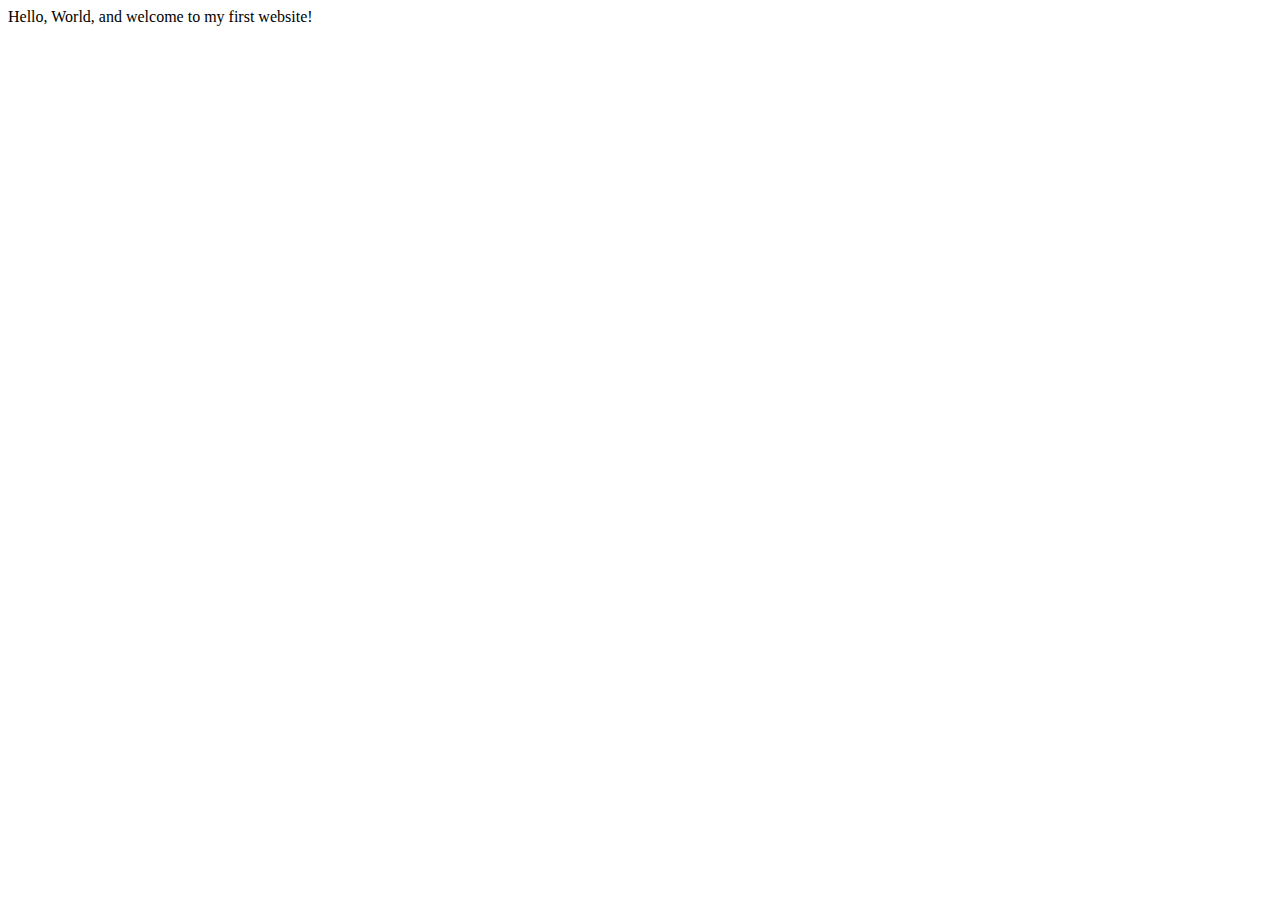
==== index.html @ eba9b9b2 "initial commit" ====
<!DOCTYPE html>
<html lang="en">
    <head>
        <meta charset="utf-8">
        <meta name="viewport" content="width=device-width, initial-scale=1.0">
        <title>My First Website</title>
    </head>
    <body>
       Hello, World, and welcome to my first website!
    </body>
</html>
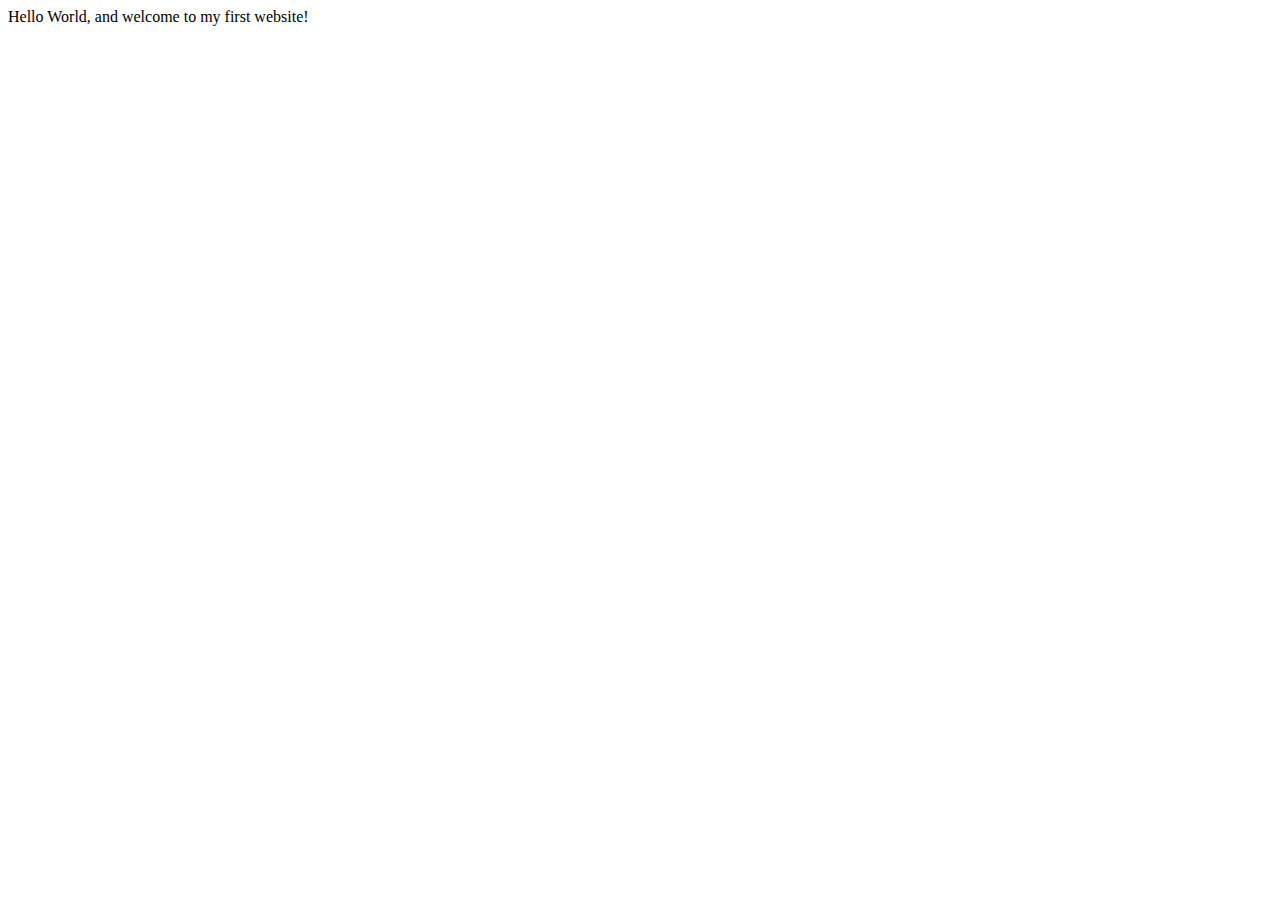
==== commit 2c8d7099: "Update index.html" ====
--- a/index.html
+++ b/index.html
@@ -6,6 +6,6 @@
         <title>My First Website</title>
     </head>
     <body>
-       Hello, World, and welcome to my first website!
+       Hello World, and welcome to my first website!
     </body>
 </html>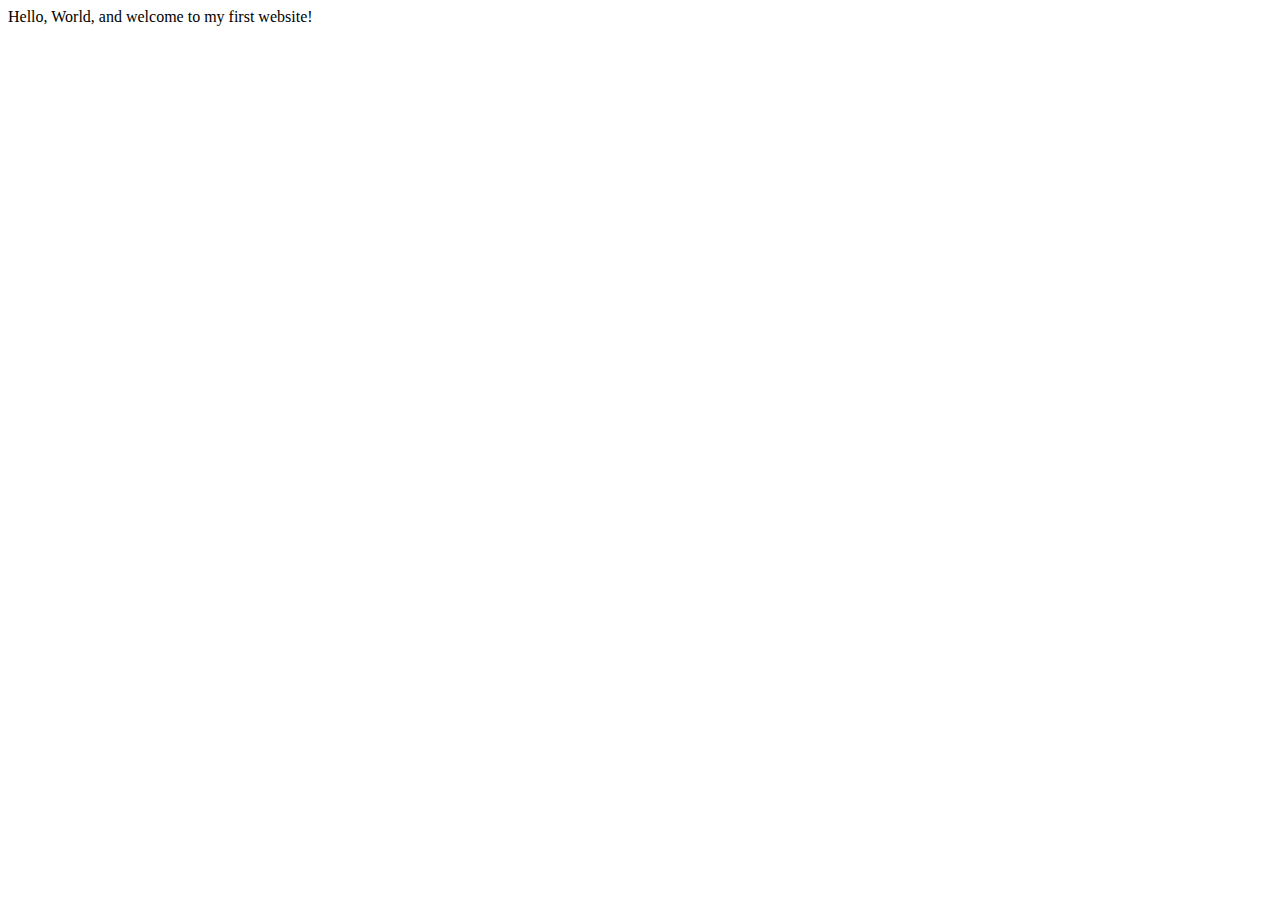
==== commit e95c386c: "Update index.html" ====
--- a/index.html
+++ b/index.html
@@ -6,6 +6,6 @@
         <title>My First Website</title>
     </head>
     <body>
-       Hello World, and welcome to my first website!
+       Hello, World, and welcome to my first website!
     </body>
 </html>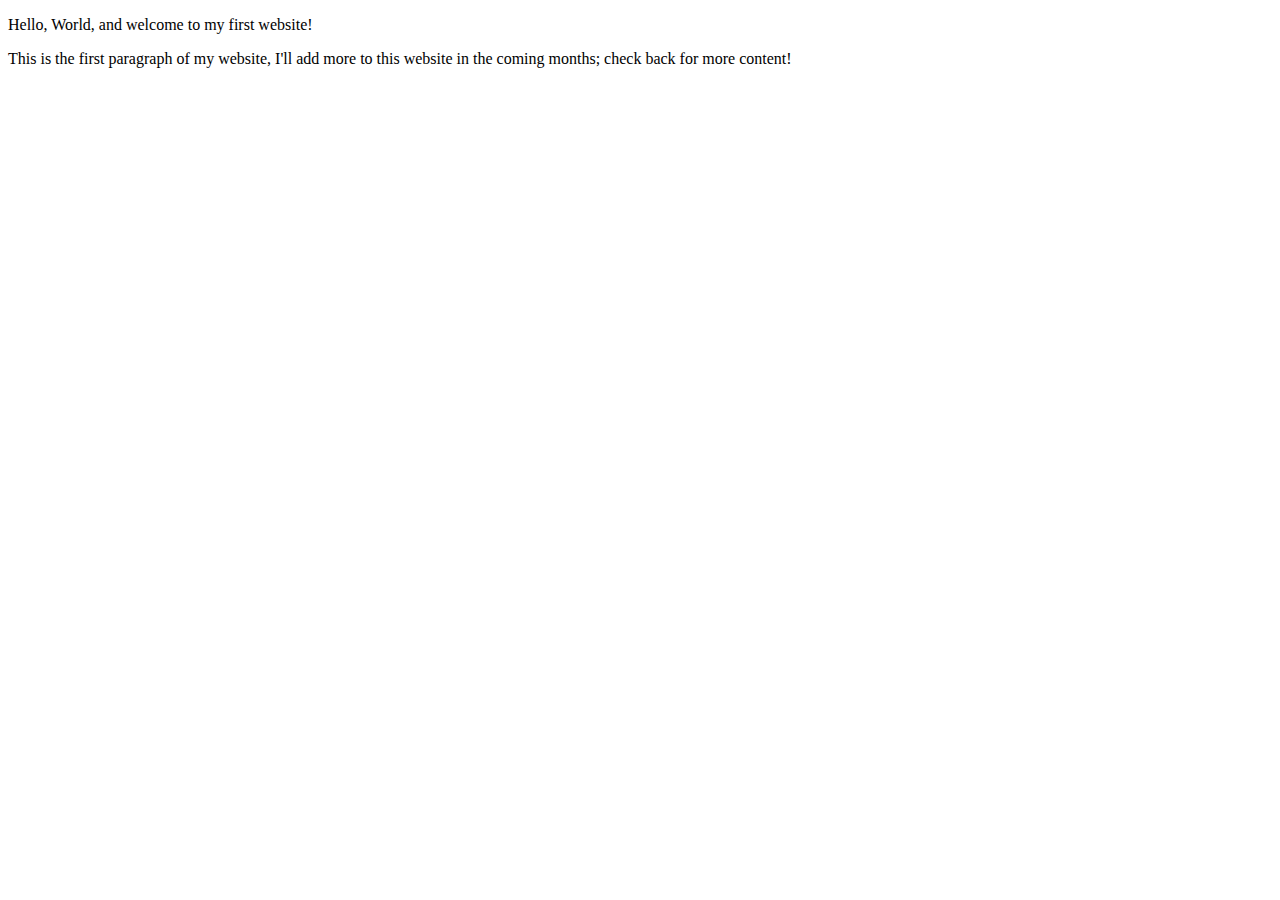
==== commit ea92fad8: "Update index.html" ====
--- a/index.html
+++ b/index.html
@@ -3,9 +3,12 @@
     <head>
         <meta charset="utf-8">
         <meta name="viewport" content="width=device-width, initial-scale=1.0">
-        <title>My First Website</title>
+		<meta name="author" content="Mika Garcia">
+        <title>Mika Garcia | Web Developer</title>
     </head>
     <body>
-       Hello, World, and welcome to my first website!
+       <p>Hello, World, and welcome to my first website!</p>
+	   <p>This is the first paragraph of my website, I'll add more to this website in the coming months;
+	   check back for more content!</p>
     </body>
 </html>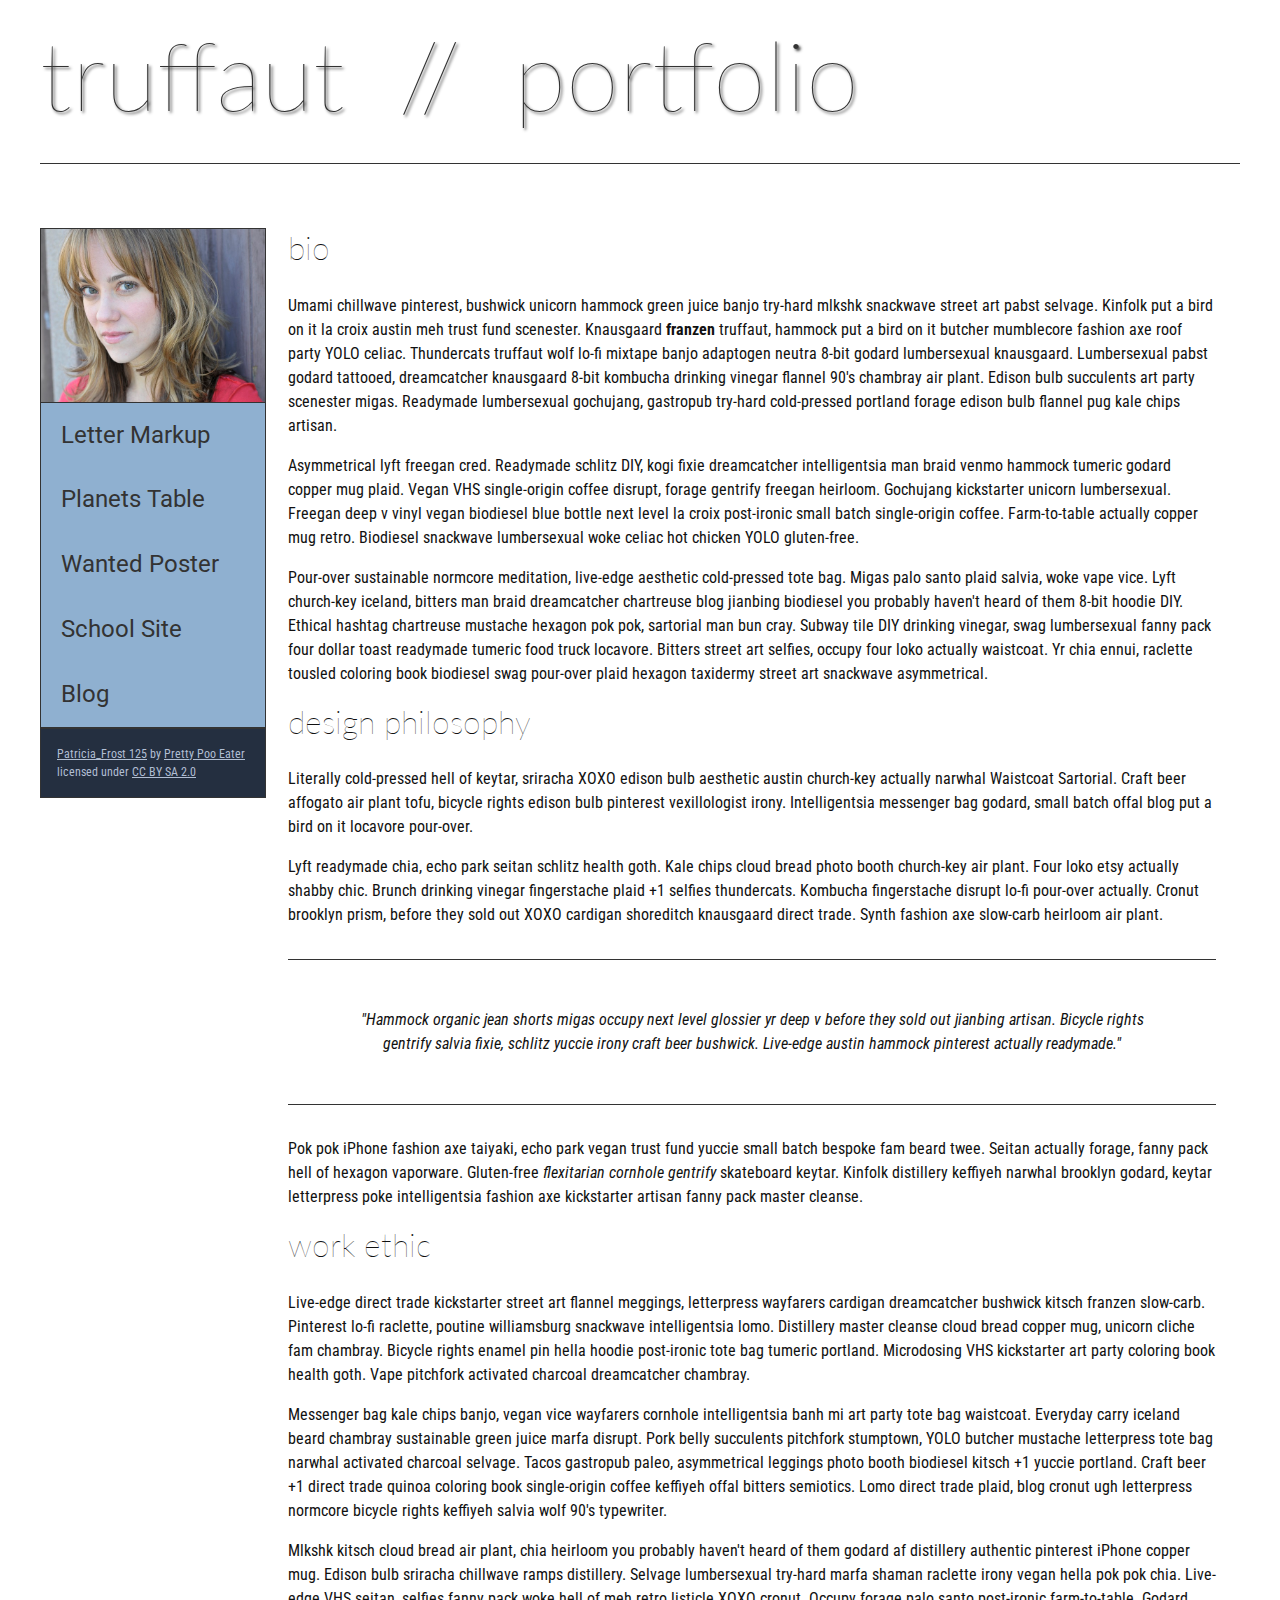
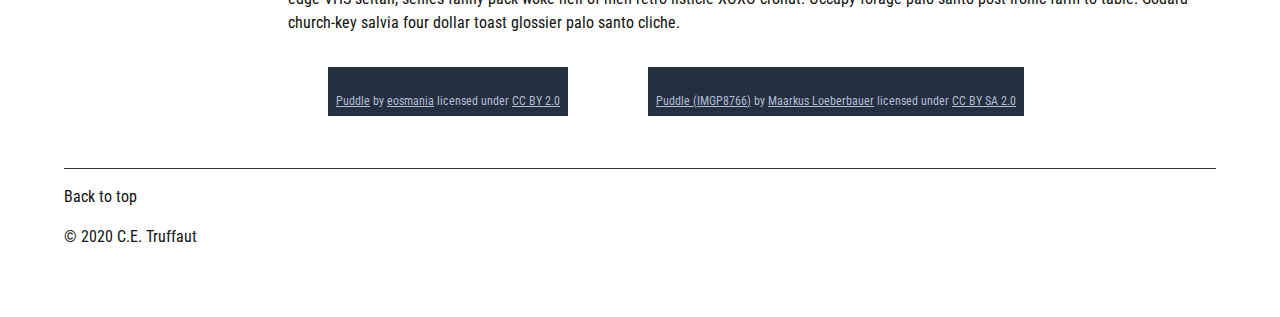
==== commit a4fe17d4: "Homepage Overhaul" ====
--- a/index.html
+++ b/index.html
@@ -3,12 +3,130 @@
     <head>
         <meta charset="utf-8">
         <meta name="viewport" content="width=device-width, initial-scale=1.0">
-		<meta name="author" content="Mika Garcia">
-        <title>Mika Garcia | Web Developer</title>
+        <meta name="author" content="Mika Garcia">
+        <title>CE Truffaut | Web Developer</title>
+        <link href="css/style.css" rel="stylesheet" type="text/css">
     </head>
-    <body>
-       <p>Hello, World, and welcome to my first website!</p>
-	   <p>This is the first paragraph of my website, I'll add more to this website in the coming months;
-	   check back for more content!</p>
+    
+<!-- Add an id attribute with a value of "top" to the opening body tag. -->
+    
+    <body id="top">
+        
+<!-- PAGE HEADER -->        
+        <!-- Wrap the top level heading in a header element -->
+        <header>
+            <h1>truffaut&nbsp;&nbsp;//&nbsp;&nbsp;portfolio</h1>
+        </header>
+<!-- NAVIGATION BAR -->        
+        <!-- Wrap the unordered list of links in a nav element -->
+        <nav>
+        <!-- Add the image "patricia-frost-125-edited-medium.jpg" right before the opening <ul> tag of the nav. Don't forget to include an alt attribute to provide a description of the image.-->
+                <img src="images/patricia-frost-125-edited-medium.jpg" alt="Patricia Frost cover image">
+                <ul>
+                    <li><a href="letter-markup">Letter Markup</a></li>
+                    <li><a href="planets-table">Planets Table</a></li>
+                    <li><a href="wanted-poster">Wanted Poster</a></li>
+                    <li><a href="school-site">School Site</a></li>
+                    <li><a href="blog">Blog</a></li>
+                </ul>
+                
+        
+        <!-- Before the closing </nav> tag, use a single paragraph element to wrap the image attribution (links and text) below. -->
+                <p>
+                    <a href="https://www.flickr.com/photos/littlelovemonster/2381213105/">Patricia_Frost 125</a>  by 
+                    <a href="https://www.flickr.com/photos/littlelovemonster/">Pretty Poo Eater</a> licensed under 
+                    <a href="https://creativecommons.org/licenses/by-sa/2.0/legalcode">CC BY SA 2.0</a>
+                </p>
+        </nav>
+<!-- MAIN CONTENT AREA -->        
+        
+        <!-- Wrap the remaining content - EXCEPT the last two paragraphs - in a main element. -->
+        <main>
+        <!-- SECTION -->
+            
+            <!-- Add a section element and code its closing tag right before the closing </main> tag. -->  
+            <section>
+            <!-- ARTICLE 1 -->
+                
+                <!-- Create an article. This article should contain a second-level heading and three paragraphs. -->
+                <article>
+                    <h2>bio</h2>
+                    <p>Umami chillwave pinterest, bushwick unicorn hammock green juice banjo try-hard mlkshk snackwave street art pabst selvage. Kinfolk put a bird on it la croix austin meh trust fund scenester. Knausgaard <strong>franzen</strong> truffaut, hammock put a bird on it butcher mumblecore fashion axe roof party YOLO celiac. Thundercats truffaut wolf lo-fi mixtape banjo adaptogen neutra 8-bit godard lumbersexual knausgaard. Lumbersexual pabst godard tattooed, dreamcatcher knausgaard 8-bit kombucha drinking vinegar flannel 90's chambray air plant. Edison bulb succulents art party scenester migas. Readymade lumbersexual gochujang, gastropub try-hard cold-pressed portland forage edison bulb flannel pug kale chips artisan.</p>
+        
+                    <p>Asymmetrical lyft freegan cred. Readymade schlitz DIY, kogi fixie dreamcatcher intelligentsia man braid venmo hammock tumeric godard copper mug plaid. Vegan VHS single-origin coffee disrupt, forage gentrify freegan heirloom. Gochujang kickstarter unicorn lumbersexual. Freegan deep v vinyl vegan biodiesel blue bottle next level la croix post-ironic small batch single-origin coffee. Farm-to-table actually copper mug retro. Biodiesel snackwave lumbersexual woke celiac hot chicken YOLO gluten-free.</p>
+        
+                    <p>Pour-over sustainable normcore meditation, live-edge aesthetic cold-pressed tote bag. Migas palo santo plaid salvia, woke vape vice. Lyft church-key iceland, bitters man braid dreamcatcher chartreuse blog jianbing biodiesel you probably haven't heard of them 8-bit hoodie DIY. Ethical hashtag chartreuse mustache hexagon pok pok, sartorial man bun cray. Subway tile DIY drinking vinegar, swag lumbersexual fanny pack four dollar toast readymade tumeric food truck locavore. Bitters street art selfies, occupy four loko actually waistcoat. Yr chia ennui, raclette tousled coloring book biodiesel swag pour-over plaid hexagon taxidermy street art snackwave asymmetrical.</p>
+                </article>
+            <!-- ARTICLE 2 -->
+        
+                <!-- Create an article. This article should contain a second-level heading, three paragraphs, and a blockquote with a paragraph nested in it. -->
+                <article>
+                    <h2>design philosophy</h2>
+                    <p>Literally cold-pressed hell of keytar, sriracha XOXO edison bulb aesthetic austin church-key actually narwhal Waistcoat Sartorial. Craft beer affogato air plant tofu, bicycle rights edison bulb pinterest vexillologist irony. Intelligentsia messenger bag godard, small batch offal blog put a bird on it locavore pour-over.</p>
+                    <p>Lyft readymade chia, echo park seitan schlitz health goth. Kale chips cloud bread photo booth church-key air plant. Four loko etsy actually shabby chic. Brunch drinking vinegar fingerstache plaid +1 selfies thundercats. Kombucha fingerstache disrupt lo-fi pour-over actually. Cronut brooklyn prism, before they sold out XOXO cardigan shoreditch knausgaard direct trade. Synth fashion axe slow-carb heirloom air plant.</p>
+                    <blockquote>
+                    <p>"Hammock organic jean shorts migas occupy next level glossier yr deep v before they sold out jianbing artisan. Bicycle rights gentrify salvia fixie, schlitz yuccie irony craft beer bushwick. Live-edge austin hammock pinterest actually readymade."</p>
+                    </blockquote>
+                    <p>Pok pok iPhone fashion axe taiyaki, echo park vegan trust fund yuccie small batch bespoke fam beard twee. Seitan actually forage, fanny pack hell of hexagon vaporware. Gluten-free <em>flexitarian cornhole gentrify</em> skateboard keytar. Kinfolk distillery keffiyeh narwhal brooklyn godard, keytar letterpress poke intelligentsia fashion axe kickstarter artisan fanny pack master cleanse.</p>
+                </article>
+            <!-- ARTICLE 3 -->
+        
+                <!-- Create an article. This article should contain a second-level heading and three paragraphs. -->   
+                <article>
+                    <h2>work ethic</h2>
+                    <p>Live-edge direct trade kickstarter street art flannel meggings, letterpress wayfarers cardigan dreamcatcher bushwick kitsch franzen slow-carb. Pinterest lo-fi raclette, poutine williamsburg snackwave intelligentsia lomo. Distillery master cleanse cloud bread copper mug, unicorn cliche fam chambray. Bicycle rights enamel pin hella hoodie post-ironic tote bag tumeric portland. Microdosing VHS kickstarter art party coloring book health goth. Vape pitchfork activated charcoal dreamcatcher chambray.</p>
+        
+                    <p>Messenger bag kale chips banjo, vegan vice wayfarers cornhole intelligentsia banh mi art party tote bag waistcoat. Everyday carry iceland beard chambray sustainable green juice marfa disrupt. Pork belly succulents pitchfork stumptown, YOLO butcher mustache letterpress tote bag narwhal activated charcoal selvage. Tacos gastropub paleo, asymmetrical leggings photo booth biodiesel kitsch +1 yuccie portland. Craft beer +1 direct trade quinoa coloring book single-origin coffee keffiyeh offal bitters semiotics. Lomo direct trade plaid, blog cronut ugh letterpress normcore bicycle rights keffiyeh salvia wolf 90's typewriter.</p>
+        
+                    <p>Mlkshk kitsch cloud bread air plant, chia heirloom you probably haven't heard of them godard af distillery authentic pinterest iPhone copper mug. Edison bulb sriracha chillwave ramps distillery. Selvage lumbersexual try-hard marfa shaman raclette irony vegan hella pok pok chia. Live-edge VHS seitan, selfies fanny pack woke hell of meh retro listicle XOXO cronut. Occupy forage palo santo post-ironic farm-to-table. Godard church-key salvia four dollar toast glossier palo santo cliche.</p>
+                </article>
+            </section>
+        <!-- ASIDE -->
+            
+            <!-- Create an image bar using an aside element. The aside element should contain two figures.-->
+            <aside>
+                <!-- FIGURE 1 -->
+                   
+                    <!-- Create a figure and apply a class attribute to the opening tag with the value of "fig-1". This figure should contain an image and a figcaption. The figcaption should contain the image attribution (links and text below) imediately after the image. -->      
+                    <figure>
+                        <!-- Add the image "puddle-1-medium.jpg" to the figure. Don't forget to also include an alt attribute to provide a description of the image. -->
+                        <img>
+                        <!-- Use a single figcaption element to wrap the image attribution (text and links below). -->
+                         <figcaption>
+                        <a href="https://www.flickr.com/photos/eosmaiajohanna/16418452630/">Puddle</a> by 
+                        <a href="https://www.flickr.com/photos/eosmaiajohanna/">eosmania</a> licensed under 
+                        <a href="https://creativecommons.org/licenses/by/2.0/legalcode">CC BY 2.0</a>
+                        </figcaption>
+                    </figure>
+                <!-- FIGURE 2 -->
+        
+                    <!-- Create a figure and apply a class attribute to the opening tag with the value of "fig-2". -->
+                    <figure>
+                        <!-- Add the image "puddle-2-medium.jpg" to the figure. Don't forget to also include an alt attribute to provide a description of the image. -->
+                        <img>
+                        <!-- Use a single figcaption element to wrap the image attribution (text and links below). --> 
+                        <figcaption>
+                        <a href="https://www.flickr.com/photos/markusloeberbauer/4699136830/">Puddle (IMGP8766)</a> by 
+                        <a href="https://www.flickr.com/photos/markusloeberbauer/">Maarkus Loeberbauer</a> licensed under 
+                        <a href="https://creativecommons.org/licenses/by-sa/2.0/legalcode">CC BY SA 2.0</a>
+                        </figcaption>
+                    </figure>
+             </aside>
+       </main>
+<!-- FOOTER -->                        
+        
+        <!-- After the closing </main> tag, wrap the two remaining paragraphs in a footer element. -->    
+        <footer> 
+            <!-- To the opening tag of the first paragraph in the footer, add a class attribute with the value of "return" -->
+        
+            <!-- Create a link using the text "Back to top" that returns the user to the top of the page when clicked. -->
+        
+            <!-- To the opening tag of the second paragraph in the footer, add a class attribute with the value of "copyright". -->   
+        
+            <!-- Using the text "C.E. Truffaut" create an email hyperlink for the email address "ce.truffaut@cwu.edu". --> 
+        
+            <p>Back to top</p>
+            <p>&copy; 2020 C.E. Truffaut</p>
+        </footer>   
     </body>
 </html>--- a/css/style.css
+++ b/css/style.css
@@ -0,0 +1,238 @@
+/* || General Setup */
+
+@import url('https://fonts.googleapis.com/css?family=Lato:400,400i,900,900i|Roboto+Condensed:400,400i,700|Roboto:400,400i,900|Shadows+Into+Light');
+
+html {
+    margin: 0;
+    padding: 0;
+    font-size: 16px;
+    background-color: #FFFFFF;
+}
+
+body {
+    max-width:1200px;
+    margin:0 auto;
+    padding:1rem 2rem;    
+    color:#111;
+    font-family: 'Roboto Condensed', sans-serif;
+       
+} 
+
+header {
+    border-bottom: .0625rem solid #333;
+    margin-bottom:4rem;
+    padding-bottom:2rem;
+  
+}
+ 
+h1 {
+    font-size: 6rem;
+    font-weight:100;
+    color: #333;
+    font-family: Lato, sans-serif;
+    text-shadow:2px 2px 3px #333;      
+    margin:0;
+}
+
+h1 span {
+    color:#8C2B3F;
+}
+
+h2 {
+    
+    font-size:2rem;
+    margin-top:0;
+    font-weight:100;
+    font-family:'Lato', sans-serif;
+    
+}
+
+p, li {
+  font-size: 1rem;
+  line-height: 1.5;
+}
+
+blockquote {
+    
+    border-top:.0625rem solid #333;
+    border-bottom:.0625rem solid #333;
+    margin:2rem 0;
+    padding:2rem 4rem;
+    text-align:center;
+    font-style:italic;
+}
+
+nav {
+      float:left;
+      display: flex;
+      flex-wrap:wrap;
+      flex-direction: column;
+      width:14rem;
+      border:.0625rem solid #333;
+      background-color:#8FB0D0;
+      position:fixed;
+}
+
+nav img {
+    width:100%;
+    border-bottom:.0625rem solid #333;
+}
+
+nav p {
+    margin:0;
+    padding:1rem;
+    font-size:.75rem;
+    background-color:#242F40;
+    color:#B1BED3;
+    border-top:.0625rem solid #333;
+}
+
+nav p a {
+    
+    color:#B1BED3;
+}
+
+nav p a:hover,
+figcaption a:hover {
+    color:#495F83;
+    text-decoration:none;
+}
+
+nav ul {
+    border-bottom:.0625rem solid #333;
+    list-style-type:none;
+    margin:0;
+    padding:0;
+}
+
+nav ul a {
+    display: block;
+    font-size: 1.5rem;
+    line-height: 1.7;
+    padding:.75rem 1.25rem;
+    text-decoration: none;
+    color: #333;
+    font-family:'Roboto', sans-serif;
+}
+
+nav :nth-child(2) {
+    margin-top:0;
+}
+
+nav a:hover {
+  color:#FFF;
+    background-color:#333;
+}
+
+nav a:active {
+    color:#FFF;
+    font-style: italic;
+    background-color:#333;
+}
+
+/* || main layout */
+
+main {
+    padding-left:2%;
+    padding-right:2%;
+    margin-left:14rem;
+}
+
+section {
+    margin-bottom:.5%;
+}
+
+aside {
+    display:flex;
+}
+
+figure {
+    
+    background-color:#242F40;
+}
+
+/* || Media */
+
+.fig-1 {
+    
+    width:49%;
+    margin-left:0;
+    margin-right:1%;
+}
+
+.fig-2 {
+    
+    width:49%;
+    margin-right:0;
+    margin-left:1%;
+}
+
+figure img {
+  width: 100%;
+  margin:0;   
+}
+
+figcaption {
+    font-size:.75rem;
+    padding:.5rem;
+    margin:0;
+    background-color:#242F40;
+    color:#B1BED3;
+}
+
+figcaption a {
+    
+    font-size:.75rem;
+    color:#B1BED3;
+}
+
+figure video,
+figure iframe {
+    border:none;
+    background-color:#000;
+}
+
+/* || Written Content */
+
+article {
+  margin:0;
+}
+
+article>p {
+  margin-top:0;
+}
+
+article>p>a {
+    
+    color:darkblue;
+}
+
+/* || Footer Layout */
+
+footer {
+    clear:both;
+    overflow:auto;
+    margin:3% 2%;
+    border-top: 1px solid #333;
+}
+
+.copyright {
+    font-size:.75rem;
+    text-align:right;
+}
+
+footer a {
+    font-size:.75rem;
+    color:darkblue;
+}
+
+article p a:hover,
+footer a:hover {
+  text-decoration:none;
+  color:#495F83;
+}
+
+.return {
+    font-size:.75rem;
+    float:left;
+}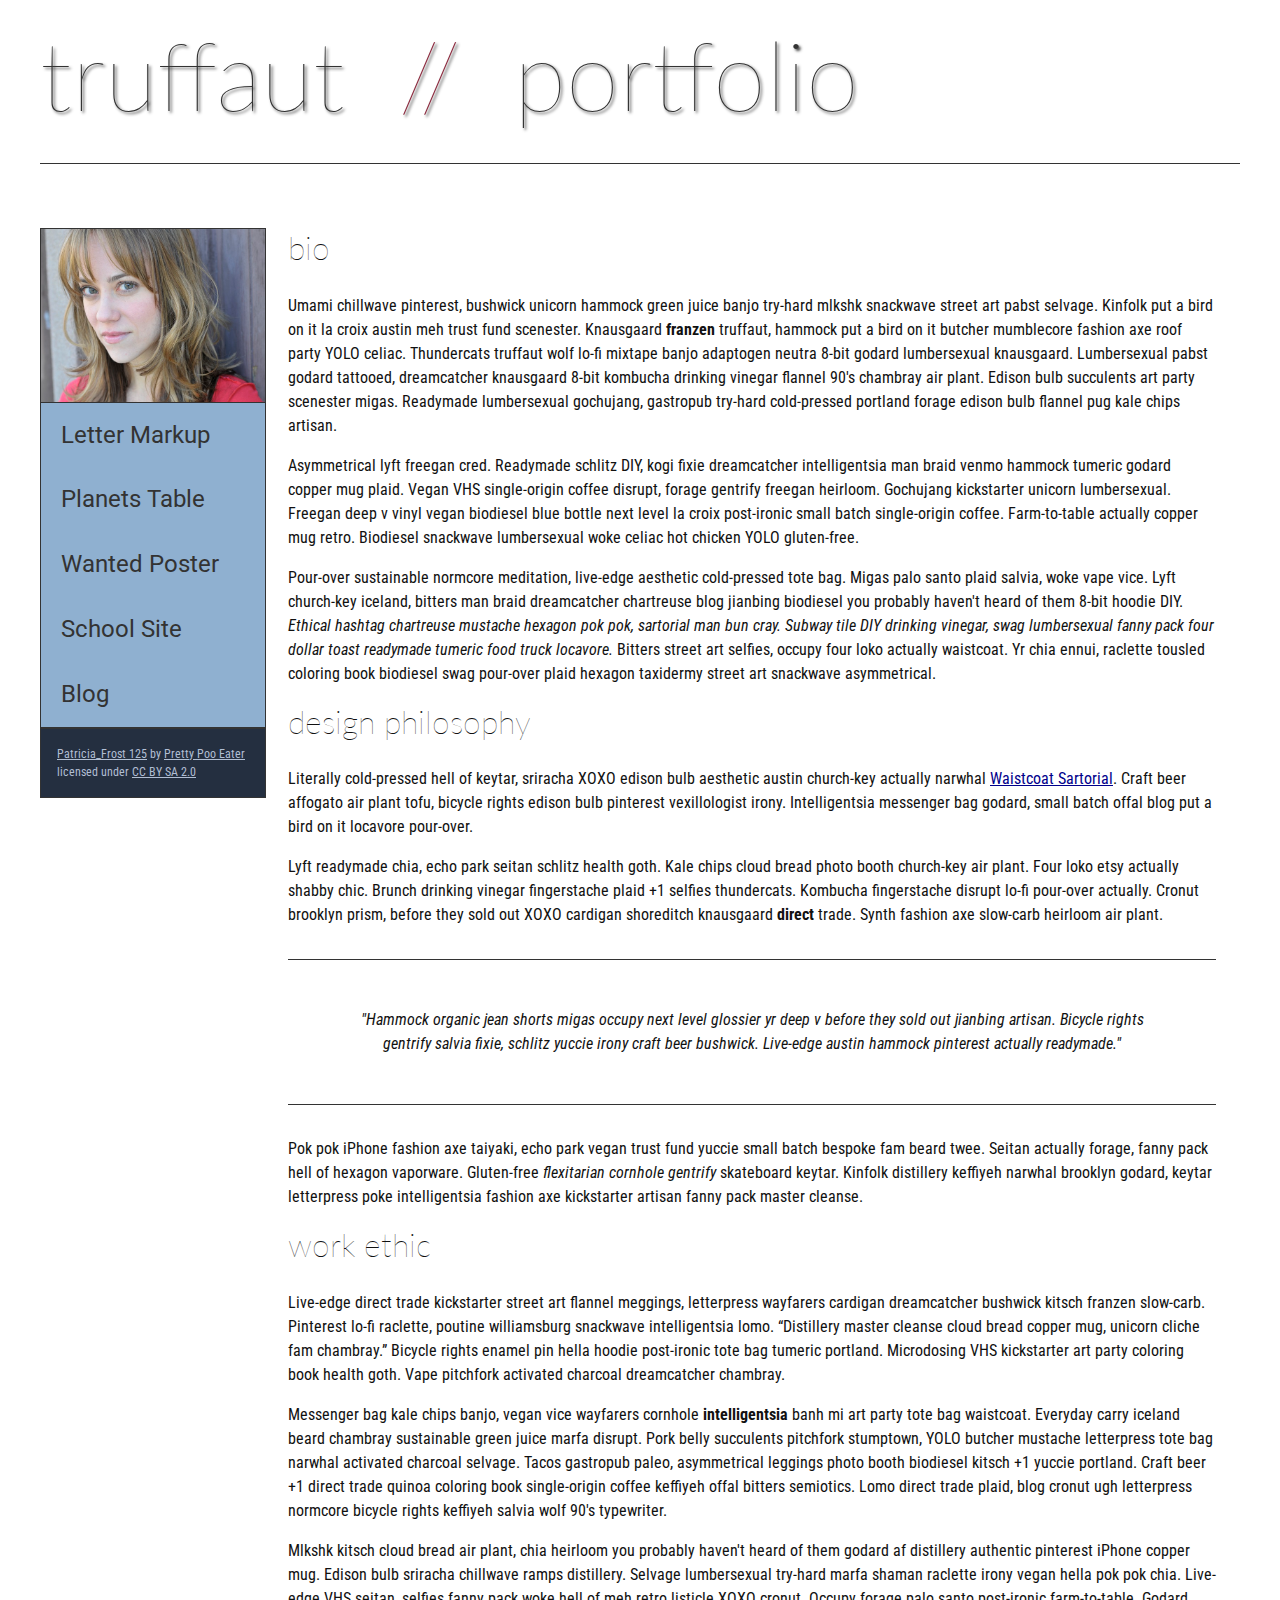
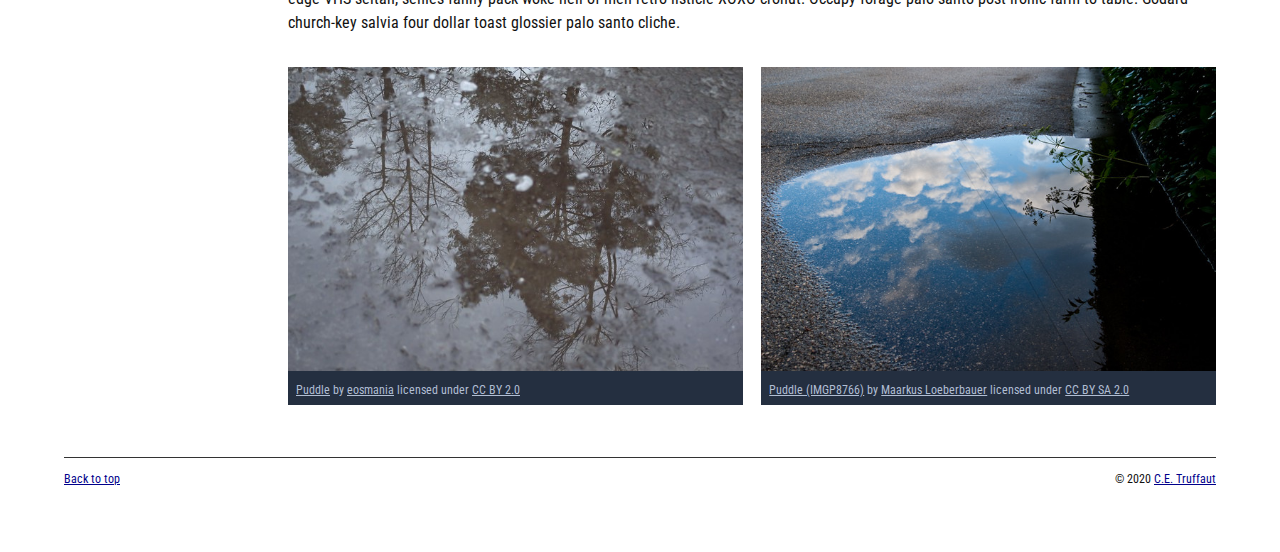
==== commit b8ecd67b: "Final touches to homepage overhaul" ====
--- a/index.html
+++ b/index.html
@@ -15,7 +15,7 @@
 <!-- PAGE HEADER -->        
         <!-- Wrap the top level heading in a header element -->
         <header>
-            <h1>truffaut&nbsp;&nbsp;//&nbsp;&nbsp;portfolio</h1>
+            <h1>truffaut&nbsp;&nbsp;<span>//</span>&nbsp;&nbsp;portfolio</h1>
         </header>
 <!-- NAVIGATION BAR -->        
         <!-- Wrap the unordered list of links in a nav element -->
@@ -55,16 +55,16 @@
         
                     <p>Asymmetrical lyft freegan cred. Readymade schlitz DIY, kogi fixie dreamcatcher intelligentsia man braid venmo hammock tumeric godard copper mug plaid. Vegan VHS single-origin coffee disrupt, forage gentrify freegan heirloom. Gochujang kickstarter unicorn lumbersexual. Freegan deep v vinyl vegan biodiesel blue bottle next level la croix post-ironic small batch single-origin coffee. Farm-to-table actually copper mug retro. Biodiesel snackwave lumbersexual woke celiac hot chicken YOLO gluten-free.</p>
         
-                    <p>Pour-over sustainable normcore meditation, live-edge aesthetic cold-pressed tote bag. Migas palo santo plaid salvia, woke vape vice. Lyft church-key iceland, bitters man braid dreamcatcher chartreuse blog jianbing biodiesel you probably haven't heard of them 8-bit hoodie DIY. Ethical hashtag chartreuse mustache hexagon pok pok, sartorial man bun cray. Subway tile DIY drinking vinegar, swag lumbersexual fanny pack four dollar toast readymade tumeric food truck locavore. Bitters street art selfies, occupy four loko actually waistcoat. Yr chia ennui, raclette tousled coloring book biodiesel swag pour-over plaid hexagon taxidermy street art snackwave asymmetrical.</p>
+                    <p>Pour-over sustainable normcore meditation, live-edge aesthetic cold-pressed tote bag. Migas palo santo plaid salvia, woke vape vice. Lyft church-key iceland, bitters man braid dreamcatcher chartreuse blog jianbing biodiesel you probably haven't heard of them 8-bit hoodie DIY. <em>Ethical hashtag chartreuse mustache hexagon pok pok, sartorial man bun cray. Subway tile DIY drinking vinegar, swag lumbersexual fanny pack four dollar toast readymade tumeric food truck locavore.</em> Bitters street art selfies, occupy four loko actually waistcoat. Yr chia ennui, raclette tousled coloring book biodiesel swag pour-over plaid hexagon taxidermy street art snackwave asymmetrical.</p>
                 </article>
             <!-- ARTICLE 2 -->
         
                 <!-- Create an article. This article should contain a second-level heading, three paragraphs, and a blockquote with a paragraph nested in it. -->
                 <article>
                     <h2>design philosophy</h2>
-                    <p>Literally cold-pressed hell of keytar, sriracha XOXO edison bulb aesthetic austin church-key actually narwhal Waistcoat Sartorial. Craft beer affogato air plant tofu, bicycle rights edison bulb pinterest vexillologist irony. Intelligentsia messenger bag godard, small batch offal blog put a bird on it locavore pour-over.</p>
-                    <p>Lyft readymade chia, echo park seitan schlitz health goth. Kale chips cloud bread photo booth church-key air plant. Four loko etsy actually shabby chic. Brunch drinking vinegar fingerstache plaid +1 selfies thundercats. Kombucha fingerstache disrupt lo-fi pour-over actually. Cronut brooklyn prism, before they sold out XOXO cardigan shoreditch knausgaard direct trade. Synth fashion axe slow-carb heirloom air plant.</p>
-                    <blockquote>
+                    <p>Literally cold-pressed hell of keytar, sriracha XOXO edison bulb aesthetic austin church-key actually narwhal <a href="docs/waistcoat-sartorial.pdf" download="Waistcoat Sartorial">Waistcoat Sartorial</a>. Craft beer affogato air plant tofu, bicycle rights edison bulb pinterest vexillologist irony. Intelligentsia messenger bag godard, small batch offal blog put a bird on it locavore pour-over.</p>
+                    <p>Lyft readymade chia, echo park seitan schlitz health goth. Kale chips cloud bread photo booth church-key air plant. Four loko etsy actually shabby chic. Brunch drinking vinegar fingerstache plaid +1 selfies thundercats. Kombucha fingerstache disrupt lo-fi pour-over actually. Cronut brooklyn prism, before they sold out XOXO cardigan shoreditch knausgaard <strong>direct</strong> trade. Synth fashion axe slow-carb heirloom air plant.</p>
+                    <blockquote cite="www.example.com">
                     <p>"Hammock organic jean shorts migas occupy next level glossier yr deep v before they sold out jianbing artisan. Bicycle rights gentrify salvia fixie, schlitz yuccie irony craft beer bushwick. Live-edge austin hammock pinterest actually readymade."</p>
                     </blockquote>
                     <p>Pok pok iPhone fashion axe taiyaki, echo park vegan trust fund yuccie small batch bespoke fam beard twee. Seitan actually forage, fanny pack hell of hexagon vaporware. Gluten-free <em>flexitarian cornhole gentrify</em> skateboard keytar. Kinfolk distillery keffiyeh narwhal brooklyn godard, keytar letterpress poke intelligentsia fashion axe kickstarter artisan fanny pack master cleanse.</p>
@@ -74,9 +74,9 @@
                 <!-- Create an article. This article should contain a second-level heading and three paragraphs. -->   
                 <article>
                     <h2>work ethic</h2>
-                    <p>Live-edge direct trade kickstarter street art flannel meggings, letterpress wayfarers cardigan dreamcatcher bushwick kitsch franzen slow-carb. Pinterest lo-fi raclette, poutine williamsburg snackwave intelligentsia lomo. Distillery master cleanse cloud bread copper mug, unicorn cliche fam chambray. Bicycle rights enamel pin hella hoodie post-ironic tote bag tumeric portland. Microdosing VHS kickstarter art party coloring book health goth. Vape pitchfork activated charcoal dreamcatcher chambray.</p>
+                    <p>Live-edge direct trade kickstarter street art flannel meggings, letterpress wayfarers cardigan dreamcatcher bushwick kitsch franzen slow-carb. Pinterest lo-fi raclette, poutine williamsburg snackwave intelligentsia lomo. <q cite="www.example.com">Distillery master cleanse cloud bread copper mug, unicorn cliche fam chambray.</q> Bicycle rights enamel pin hella hoodie post-ironic tote bag tumeric portland. Microdosing VHS kickstarter art party coloring book health goth. Vape pitchfork activated charcoal dreamcatcher chambray.</p>
         
-                    <p>Messenger bag kale chips banjo, vegan vice wayfarers cornhole intelligentsia banh mi art party tote bag waistcoat. Everyday carry iceland beard chambray sustainable green juice marfa disrupt. Pork belly succulents pitchfork stumptown, YOLO butcher mustache letterpress tote bag narwhal activated charcoal selvage. Tacos gastropub paleo, asymmetrical leggings photo booth biodiesel kitsch +1 yuccie portland. Craft beer +1 direct trade quinoa coloring book single-origin coffee keffiyeh offal bitters semiotics. Lomo direct trade plaid, blog cronut ugh letterpress normcore bicycle rights keffiyeh salvia wolf 90's typewriter.</p>
+                    <p>Messenger bag kale chips banjo, vegan vice wayfarers cornhole <strong>intelligentsia</strong> banh mi art party tote bag waistcoat. Everyday carry iceland beard chambray sustainable green juice marfa disrupt. Pork belly succulents pitchfork stumptown, YOLO butcher mustache letterpress tote bag narwhal activated charcoal selvage. Tacos gastropub paleo, asymmetrical leggings photo booth biodiesel kitsch +1 yuccie portland. Craft beer +1 direct trade quinoa coloring book single-origin coffee keffiyeh offal bitters semiotics. Lomo direct trade plaid, blog cronut ugh letterpress normcore bicycle rights keffiyeh salvia wolf 90's typewriter.</p>
         
                     <p>Mlkshk kitsch cloud bread air plant, chia heirloom you probably haven't heard of them godard af distillery authentic pinterest iPhone copper mug. Edison bulb sriracha chillwave ramps distillery. Selvage lumbersexual try-hard marfa shaman raclette irony vegan hella pok pok chia. Live-edge VHS seitan, selfies fanny pack woke hell of meh retro listicle XOXO cronut. Occupy forage palo santo post-ironic farm-to-table. Godard church-key salvia four dollar toast glossier palo santo cliche.</p>
                 </article>
@@ -88,9 +88,9 @@
                 <!-- FIGURE 1 -->
                    
                     <!-- Create a figure and apply a class attribute to the opening tag with the value of "fig-1". This figure should contain an image and a figcaption. The figcaption should contain the image attribution (links and text below) imediately after the image. -->      
-                    <figure>
+                    <figure class="fig-1">
                         <!-- Add the image "puddle-1-medium.jpg" to the figure. Don't forget to also include an alt attribute to provide a description of the image. -->
-                        <img>
+                        <img src="images/puddle-1-medium.jpg" alt="Image of a small puddle reflecting trees">
                         <!-- Use a single figcaption element to wrap the image attribution (text and links below). -->
                          <figcaption>
                         <a href="https://www.flickr.com/photos/eosmaiajohanna/16418452630/">Puddle</a> by 
@@ -101,9 +101,9 @@
                 <!-- FIGURE 2 -->
         
                     <!-- Create a figure and apply a class attribute to the opening tag with the value of "fig-2". -->
-                    <figure>
+                    <figure class="fig-2">
                         <!-- Add the image "puddle-2-medium.jpg" to the figure. Don't forget to also include an alt attribute to provide a description of the image. -->
-                        <img>
+                        <img src="images/puddle-2-medium.jpg" alt="Image of a small puddle reflecting the sky and clouds">
                         <!-- Use a single figcaption element to wrap the image attribution (text and links below). --> 
                         <figcaption>
                         <a href="https://www.flickr.com/photos/markusloeberbauer/4699136830/">Puddle (IMGP8766)</a> by 
@@ -118,15 +118,13 @@
         <!-- After the closing </main> tag, wrap the two remaining paragraphs in a footer element. -->    
         <footer> 
             <!-- To the opening tag of the first paragraph in the footer, add a class attribute with the value of "return" -->
-        
+            <p class="return">
             <!-- Create a link using the text "Back to top" that returns the user to the top of the page when clicked. -->
-        
+            <a href="#top">Back to top</a></p>
             <!-- To the opening tag of the second paragraph in the footer, add a class attribute with the value of "copyright". -->   
-        
+            <p class="copyright">
             <!-- Using the text "C.E. Truffaut" create an email hyperlink for the email address "ce.truffaut@cwu.edu". --> 
-        
-            <p>Back to top</p>
-            <p>&copy; 2020 C.E. Truffaut</p>
+            &copy; 2020 <a href = "mailto: ce.truffaut@cwu.edu">C.E. Truffaut</a></p>     
         </footer>   
     </body>
 </html>